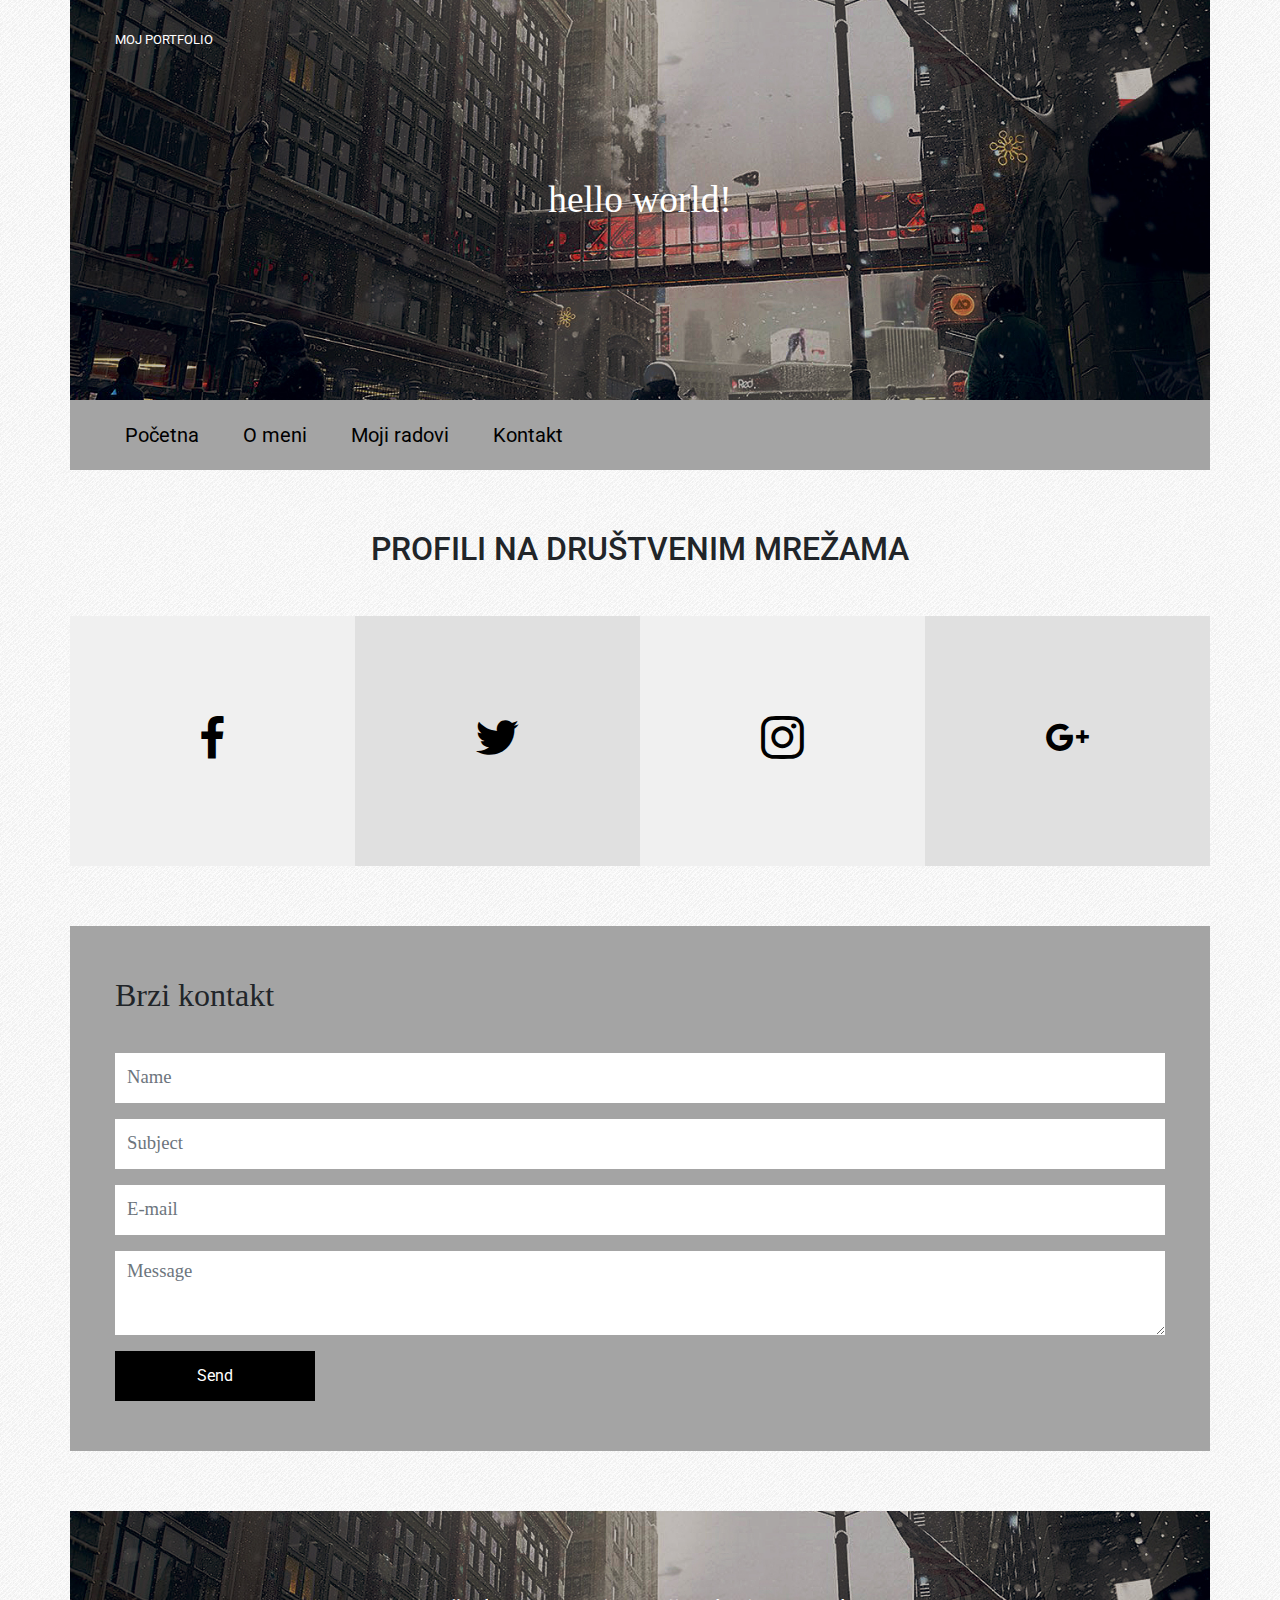
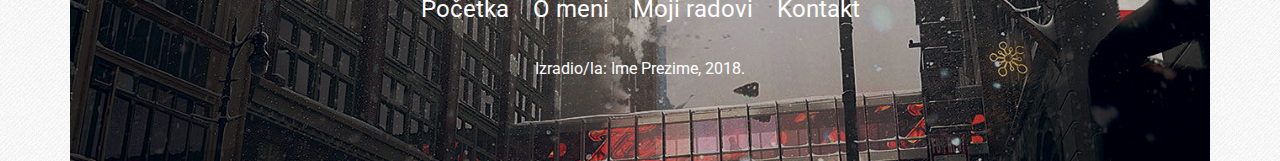
==== kontakt.html @ f6f8f618 "Add files via upload" ====
<!doctype html>
<html lang="hr">
	<head>
		<meta charset="utf-8">
		<meta name="viewport" content="width=device-width, initial-scale=1, shrink-to-fit=no">
		<title>Moj portfolio</title>
		<link rel="stylesheet" href="bootstrap/bootstrap.min.css">		
		<link href="https://fonts.googleapis.com/css?family=Lobster|Roboto" rel="stylesheet">
		<link rel="stylesheet" href="https://use.fontawesome.com/releases/v5.5.0/css/all.css">
		<link rel="stylesheet" href="lightbox/css/lightbox.css">
		<link rel="stylesheet" href="socicon/style.css">
		<link rel="stylesheet" href="style.css">
	</head>
	<body>
		<div class="container">			
			<!-- ************** Zaglavlje / početak ************** -->
			<div class="row zaglavlje">
				<div class="col">
					<a href="index.html">Moj portfolio</a>
					<p>hello world!</p>
				</div>
			</div>
			<!-- ************** Zaglavlje / kraj ************** -->
			
			<!-- ************** Navigacija / početak ************** -->
			<div class="row navigacija">
				<div class="col">
					<div class="hamburger">
						<span class="fas fa-bars"></span>
					</div>
					<ul class="main-menu">
						<li><a href="index.html">Početna</a></li>
						<li><a href="o_meni.html">O meni</a></li>
						<li><a href="moji_radovi.html">Moji radovi</a></li>
						<li><a href="kontakt.html">Kontakt</a></li>
					</ul>
				</div>
			</div>
			<!-- ************** Navigacija / kraj ************** -->

			<!-- ************** Društvene mreže / početak ************** -->			
			<div class="row social-profiles">
				<div class="col-12">
					<h1>Profili na društvenim mrežama</h1>
				</div>
				<div class="col-md-3 social-profile svijetlo-siva"><p><a href="#"><span class="socicon-facebook"></span></a></p></div>			
				<div class="col-md-3 social-profile tamno-siva"><p><a href="#"><span class="socicon-twitter"></span></a></p></div>			
				<div class="col-md-3 social-profile svijetlo-siva"><p><a href="#"><span class="socicon-instagram"></span></a></p></div>
				<div class="col-md-3 social-profile tamno-siva"><p><a href="#"><span class="socicon-googleplus"></span></a></p></div>
						
			</div>
			
			<!-- ************** Društvene mreže / kraj ************** -->
			
			<!-- ************** Kontakt / početak ************** -->
			<div class="row kontakt">
				<div class="col">
					<h1>Brzi kontakt</h1>
					<form action="" method="post">
						<div class="form-group">							
							<input type="text" class="form-control" id="name" placeholder="Name">
						</div>
						<div class="form-group">							
							<input type="text" class="form-control" id="subject" placeholder="Subject">
						</div>	
						<div class="form-group">							
							<input type="email" class="form-control" id="e-mail" placeholder="E-mail">
						</div>				
						<div class="form-group">
							<textarea class="form-control" id="message" rows="3" placeholder="Message"></textarea>
						</div>
						<button type="submit" class="btn btn-primary">Send</button>
					</form>
				</div>
			</div>
			<!-- ************** Kontakt / kraj ************** -->
		
			<!-- ************** Footer / početak ************** -->
			<div class="row footer">
				<div class="col">
					<div class="footer-content">
						<ul>
							<li><a href="index.html">Početka</a></li>
							<li><a href="o_meni.html">O meni</a></li>
							<li><a href="moji_radovi.html">Moji radovi</a></li>
							<li><a href="kontakt.html">Kontakt</a></li>
						</ul>
						<p>Izradio/la: Ime Prezime, 2018.</p>
					</div>
				</div>
			</div>
			<!-- ************** Footer / kraj ************** -->
		</div>
		<script src="bootstrap/jquery.min.js"></script>
		<script src="bootstrap/popper.min.js"></script>
		<script src="bootstrap/bootstrap.min.js"></script>
		<script src="lightbox/js/lightbox.js"></script>
		<script>
			$('.hamburger').click(function(){
				$('.main-menu').slideToggle();
			});
		</script>
	</body>
</html>
---- socicon/style.css ----
@font-face {
  font-family: 'Socicon';
  src:  url('fonts/Socicon.eot?jxsw4b');
  src:  url('fonts/Socicon.eot?jxsw4b#iefix') format('embedded-opentype'),
    url('fonts/Socicon.woff2?jxsw4b') format('woff2'),
    url('fonts/Socicon.ttf?jxsw4b') format('truetype'),
    url('fonts/Socicon.woff?jxsw4b') format('woff'),
    url('fonts/Socicon.svg?jxsw4b#Socicon') format('svg');
  font-weight: normal;
  font-style: normal;
}

[class^="socicon-"], [class*=" socicon-"] {
  /* use !important to prevent issues with browser extensions that change fonts */
  font-family: 'Socicon' !important;
  speak: none;
  font-style: normal;
  font-weight: normal;
  font-variant: normal;
  text-transform: none;
  line-height: 1;

  /* Better Font Rendering =========== */
  -webkit-font-smoothing: antialiased;
  -moz-osx-font-smoothing: grayscale;
}

.socicon-hackernews:before {
  content: "\e946";
}
.socicon-smashwords:before {
  content: "\e947";
}
.socicon-kobo:before {
  content: "\e948";
}
.socicon-bookbub:before {
  content: "\e949";
}
.socicon-mailru:before {
  content: "\e94a";
}
.socicon-gitlab:before {
  content: "\e945";
}
.socicon-instructables:before {
  content: "\e944";
}
.socicon-portfolio:before {
  content: "\e943";
}
.socicon-codered:before {
  content: "\e940";
}
.socicon-origin:before {
  content: "\e941";
}
.socicon-nextdoor:before {
  content: "\e942";
}
.socicon-udemy:before {
  content: "\e93f";
}
.socicon-livemaster:before {
  content: "\e93e";
}
.socicon-crunchbase:before {
  content: "\e93b";
}
.socicon-homefy:before {
  content: "\e93c";
}
.socicon-calendly:before {
  content: "\e93d";
}
.socicon-realtor:before {
  content: "\e90f";
}
.socicon-tidal:before {
  content: "\e910";
}
.socicon-qobuz:before {
  content: "\e911";
}
.socicon-natgeo:before {
  content: "\e912";
}
.socicon-mastodon:before {
  content: "\e913";
}
.socicon-unsplash:before {
  content: "\e914";
}
.socicon-homeadvisor:before {
  content: "\e915";
}
.socicon-angieslist:before {
  content: "\e916";
}
.socicon-codepen:before {
  content: "\e917";
}
.socicon-slack:before {
  content: "\e918";
}
.socicon-openaigym:before {
  content: "\e919";
}
.socicon-logmein:before {
  content: "\e91a";
}
.socicon-fiverr:before {
  content: "\e91b";
}
.socicon-gotomeeting:before {
  content: "\e91c";
}
.socicon-aliexpress:before {
  content: "\e91d";
}
.socicon-guru:before {
  content: "\e91e";
}
.socicon-appstore:before {
  content: "\e91f";
}
.socicon-homes:before {
  content: "\e920";
}
.socicon-zoom:before {
  content: "\e921";
}
.socicon-alibaba:before {
  content: "\e922";
}
.socicon-craigslist:before {
  content: "\e923";
}
.socicon-wix:before {
  content: "\e924";
}
.socicon-redfin:before {
  content: "\e925";
}
.socicon-googlecalendar:before {
  content: "\e926";
}
.socicon-shopify:before {
  content: "\e927";
}
.socicon-freelancer:before {
  content: "\e928";
}
.socicon-seedrs:before {
  content: "\e929";
}
.socicon-bing:before {
  content: "\e92a";
}
.socicon-doodle:before {
  content: "\e92b";
}
.socicon-bonanza:before {
  content: "\e92c";
}
.socicon-squarespace:before {
  content: "\e92d";
}
.socicon-toptal:before {
  content: "\e92e";
}
.socicon-gust:before {
  content: "\e92f";
}
.socicon-ask:before {
  content: "\e930";
}
.socicon-trulia:before {
  content: "\e931";
}
.socicon-loomly:before {
  content: "\e932";
}
.socicon-ghost:before {
  content: "\e933";
}
.socicon-upwork:before {
  content: "\e934";
}
.socicon-fundable:before {
  content: "\e935";
}
.socicon-booking:before {
  content: "\e936";
}
.socicon-googlemaps:before {
  content: "\e937";
}
.socicon-zillow:before {
  content: "\e938";
}
.socicon-niconico:before {
  content: "\e939";
}
.socicon-toneden:before {
  content: "\e93a";
}
.socicon-augment:before {
  content: "\e908";
}
.socicon-bitbucket:before {
  content: "\e909";
}
.socicon-fyuse:before {
  content: "\e90a";
}
.socicon-yt-gaming:before {
  content: "\e90b";
}
.socicon-sketchfab:before {
  content: "\e90c";
}
.socicon-mobcrush:before {
  content: "\e90d";
}
.socicon-microsoft:before {
  content: "\e90e";
}
.socicon-pandora:before {
  content: "\e907";
}
.socicon-messenger:before {
  content: "\e906";
}
.socicon-gamewisp:before {
  content: "\e905";
}
.socicon-bloglovin:before {
  content: "\e904";
}
.socicon-tunein:before {
  content: "\e903";
}
.socicon-gamejolt:before {
  content: "\e901";
}
.socicon-trello:before {
  content: "\e902";
}
.socicon-spreadshirt:before {
  content: "\e900";
}
.socicon-500px:before {
  content: "\e000";
}
.socicon-8tracks:before {
  content: "\e001";
}
.socicon-airbnb:before {
  content: "\e002";
}
.socicon-alliance:before {
  content: "\e003";
}
.socicon-amazon:before {
  content: "\e004";
}
.socicon-amplement:before {
  content: "\e005";
}
.socicon-android:before {
  content: "\e006";
}
.socicon-angellist:before {
  content: "\e007";
}
.socicon-apple:before {
  content: "\e008";
}
.socicon-appnet:before {
  content: "\e009";
}
.socicon-baidu:before {
  content: "\e00a";
}
.socicon-bandcamp:before {
  content: "\e00b";
}
.socicon-battlenet:before {
  content: "\e00c";
}
.socicon-mixer:before {
  content: "\e00d";
}
.socicon-bebee:before {
  content: "\e00e";
}
.socicon-bebo:before {
  content: "\e00f";
}
.socicon-behance:before {
  content: "\e010";
}
.socicon-blizzard:before {
  content: "\e011";
}
.socicon-blogger:before {
  content: "\e012";
}
.socicon-buffer:before {
  content: "\e013";
}
.socicon-chrome:before {
  content: "\e014";
}
.socicon-coderwall:before {
  content: "\e015";
}
.socicon-curse:before {
  content: "\e016";
}
.socicon-dailymotion:before {
  content: "\e017";
}
.socicon-deezer:before {
  content: "\e018";
}
.socicon-delicious:before {
  content: "\e019";
}
.socicon-deviantart:before {
  content: "\e01a";
}
.socicon-diablo:before {
  content: "\e01b";
}
.socicon-digg:before {
  content: "\e01c";
}
.socicon-discord:before {
  content: "\e01d";
}
.socicon-disqus:before {
  content: "\e01e";
}
.socicon-douban:before {
  content: "\e01f";
}
.socicon-draugiem:before {
  content: "\e020";
}
.socicon-dribbble:before {
  content: "\e021";
}
.socicon-drupal:before {
  content: "\e022";
}
.socicon-ebay:before {
  content: "\e023";
}
.socicon-ello:before {
  content: "\e024";
}
.socicon-endomodo:before {
  content: "\e025";
}
.socicon-envato:before {
  content: "\e026";
}
.socicon-etsy:before {
  content: "\e027";
}
.socicon-facebook:before {
  content: "\e028";
}
.socicon-feedburner:before {
  content: "\e029";
}
.socicon-filmweb:before {
  content: "\e02a";
}
.socicon-firefox:before {
  content: "\e02b";
}
.socicon-flattr:before {
  content: "\e02c";
}
.socicon-flickr:before {
  content: "\e02d";
}
.socicon-formulr:before {
  content: "\e02e";
}
.socicon-forrst:before {
  content: "\e02f";
}
.socicon-foursquare:before {
  content: "\e030";
}
.socicon-friendfeed:before {
  content: "\e031";
}
.socicon-github:before {
  content: "\e032";
}
.socicon-goodreads:before {
  content: "\e033";
}
.socicon-google:before {
  content: "\e034";
}
.socicon-googlescholar:before {
  content: "\e035";
}
.socicon-googlegroups:before {
  content: "\e036";
}
.socicon-googlephotos:before {
  content: "\e037";
}
.socicon-googleplus:before {
  content: "\e038";
}
.socicon-grooveshark:before {
  content: "\e039";
}
.socicon-hackerrank:before {
  content: "\e03a";
}
.socicon-hearthstone:before {
  content: "\e03b";
}
.socicon-hellocoton:before {
  content: "\e03c";
}
.socicon-heroes:before {
  content: "\e03d";
}
.socicon-smashcast:before {
  content: "\e03e";
}
.socicon-horde:before {
  content: "\e03f";
}
.socicon-houzz:before {
  content: "\e040";
}
.socicon-icq:before {
  content: "\e041";
}
.socicon-identica:before {
  content: "\e042";
}
.socicon-imdb:before {
  content: "\e043";
}
.socicon-instagram:before {
  content: "\e044";
}
.socicon-issuu:before {
  content: "\e045";
}
.socicon-istock:before {
  content: "\e046";
}
.socicon-itunes:before {
  content: "\e047";
}
.socicon-keybase:before {
  content: "\e048";
}
.socicon-lanyrd:before {
  content: "\e049";
}
.socicon-lastfm:before {
  content: "\e04a";
}
.socicon-line:before {
  content: "\e04b";
}
.socicon-linkedin:before {
  content: "\e04c";
}
.socicon-livejournal:before {
  content: "\e04d";
}
.socicon-lyft:before {
  content: "\e04e";
}
.socicon-macos:before {
  content: "\e04f";
}
.socicon-mail:before {
  content: "\e050";
}
.socicon-medium:before {
  content: "\e051";
}
.socicon-meetup:before {
  content: "\e052";
}
.socicon-mixcloud:before {
  content: "\e053";
}
.socicon-modelmayhem:before {
  content: "\e054";
}
.socicon-mumble:before {
  content: "\e055";
}
.socicon-myspace:before {
  content: "\e056";
}
.socicon-newsvine:before {
  content: "\e057";
}
.socicon-nintendo:before {
  content: "\e058";
}
.socicon-npm:before {
  content: "\e059";
}
.socicon-odnoklassniki:before {
  content: "\e05a";
}
.socicon-openid:before {
  content: "\e05b";
}
.socicon-opera:before {
  content: "\e05c";
}
.socicon-outlook:before {
  content: "\e05d";
}
.socicon-overwatch:before {
  content: "\e05e";
}
.socicon-patreon:before {
  content: "\e05f";
}
.socicon-paypal:before {
  content: "\e060";
}
.socicon-periscope:before {
  content: "\e061";
}
.socicon-persona:before {
  content: "\e062";
}
.socicon-pinterest:before {
  content: "\e063";
}
.socicon-play:before {
  content: "\e064";
}
.socicon-player:before {
  content: "\e065";
}
.socicon-playstation:before {
  content: "\e066";
}
.socicon-pocket:before {
  content: "\e067";
}
.socicon-qq:before {
  content: "\e068";
}
.socicon-quora:before {
  content: "\e069";
}
.socicon-raidcall:before {
  content: "\e06a";
}
.socicon-ravelry:before {
  content: "\e06b";
}
.socicon-reddit:before {
  content: "\e06c";
}
.socicon-renren:before {
  content: "\e06d";
}
.socicon-researchgate:before {
  content: "\e06e";
}
.socicon-residentadvisor:before {
  content: "\e06f";
}
.socicon-reverbnation:before {
  content: "\e070";
}
.socicon-rss:before {
  content: "\e071";
}
.socicon-sharethis:before {
  content: "\e072";
}
.socicon-skype:before {
  content: "\e073";
}
.socicon-slideshare:before {
  content: "\e074";
}
.socicon-smugmug:before {
  content: "\e075";
}
.socicon-snapchat:before {
  content: "\e076";
}
.socicon-songkick:before {
  content: "\e077";
}
.socicon-soundcloud:before {
  content: "\e078";
}
.socicon-spotify:before {
  content: "\e079";
}
.socicon-stackexchange:before {
  content: "\e07a";
}
.socicon-stackoverflow:before {
  content: "\e07b";
}
.socicon-starcraft:before {
  content: "\e07c";
}
.socicon-stayfriends:before {
  content: "\e07d";
}
.socicon-steam:before {
  content: "\e07e";
}
.socicon-storehouse:before {
  content: "\e07f";
}
.socicon-strava:before {
  content: "\e080";
}
.socicon-streamjar:before {
  content: "\e081";
}
.socicon-stumbleupon:before {
  content: "\e082";
}
.socicon-swarm:before {
  content: "\e083";
}
.socicon-teamspeak:before {
  content: "\e084";
}
.socicon-teamviewer:before {
  content: "\e085";
}
.socicon-technorati:before {
  content: "\e086";
}
.socicon-telegram:before {
  content: "\e087";
}
.socicon-tripadvisor:before {
  content: "\e088";
}
.socicon-tripit:before {
  content: "\e089";
}
.socicon-triplej:before {
  content: "\e08a";
}
.socicon-tumblr:before {
  content: "\e08b";
}
.socicon-twitch:before {
  content: "\e08c";
}
.socicon-twitter:before {
  content: "\e08d";
}
.socicon-uber:before {
  content: "\e08e";
}
.socicon-ventrilo:before {
  content: "\e08f";
}
.socicon-viadeo:before {
  content: "\e090";
}
.socicon-viber:before {
  content: "\e091";
}
.socicon-viewbug:before {
  content: "\e092";
}
.socicon-vimeo:before {
  content: "\e093";
}
.socicon-vine:before {
  content: "\e094";
}
.socicon-vkontakte:before {
  content: "\e095";
}
.socicon-warcraft:before {
  content: "\e096";
}
.socicon-wechat:before {
  content: "\e097";
}
.socicon-weibo:before {
  content: "\e098";
}
.socicon-whatsapp:before {
  content: "\e099";
}
.socicon-wikipedia:before {
  content: "\e09a";
}
.socicon-windows:before {
  content: "\e09b";
}
.socicon-wordpress:before {
  content: "\e09c";
}
.socicon-wykop:before {
  content: "\e09d";
}
.socicon-xbox:before {
  content: "\e09e";
}
.socicon-xing:before {
  content: "\e09f";
}
.socicon-yahoo:before {
  content: "\e0a0";
}
.socicon-yammer:before {
  content: "\e0a1";
}
.socicon-yandex:before {
  content: "\e0a2";
}
.socicon-yelp:before {
  content: "\e0a3";
}
.socicon-younow:before {
  content: "\e0a4";
}
.socicon-youtube:before {
  content: "\e0a5";
}
.socicon-zapier:before {
  content: "\e0a6";
}
.socicon-zerply:before {
  content: "\e0a7";
}
.socicon-zomato:before {
  content: "\e0a8";
}
.socicon-zynga:before {
  content: "\e0a9";
}
---- style.css ----
body {
	background: url('slike/debut_light.png');
}
/* ------ Zaglavlje / početak ------ */

.zaglavlje {
	height: 400px;
	background: url('slike/zaglavlje.jpg') no-repeat;
	background-size: cover;
}
.zaglavlje a {
	color: #fff;
	font-size: 10pt;
	text-decoration: none;
	display: block;
	margin-top: 30px;
	margin-left: 30px;
	text-transform: uppercase;
	font-family: 'Roboto', sans-serif;
}
.zaglavlje p {
	color: #fff;
	font-size: 28pt;
	text-align: center;
	width: 100%;
	position: absolute;
	top: 50%;
	left: 50%;
	transform: translate(-50%,-50%);
	margin: 0;
	font-family: 'Adam';
}



@media screen and (max-width: 575px) {
	.zaglavlje {
		height: 250px;
	}
	.zaglavlje p {
		display: none;
	}
	.zaglavlje a {
		position: absolute;
		top: 50%;
		left: 50%;
		transform: translate(-50%,-50%);
		margin: 0;
		font-size: 18pt;
	}
	.slider {
		display: none;
	}
}
/* ------ Zaglavlje / kraj ------ */

/* ------ Navigacija / početak ------ */
.navigacija {
	height: 70px;
	background-color: #A4A4A4;
}
.navigacija li {
	display: inline;
	margin-right: 40px;
	list-style-type: none;
}
.navigacija li a {
	line-height: 70px;
	color: #000;
	text-decoration: none;
	font-size: 15pt;
}
.navigacija .hamburger {
	text-align: right;
	font-size: 24pt;
	font: white;
	line-height: 70px;
	padding-right: 40px;
	display: none;
}
.navigacija .main-menu {
	margin-bottom: 0;
}
@media screen and (max-width:760px) {
	.navigacija .hamburger {
		display: block;
	}
	.navigacija .main-menu li {
		border-top: 1px solid black;
		display: block;
		background-color: #A4A4A4;
	}
	.navigacija {
		height: auto;
	}
	.main-menu {
		display: none;
	}
}
@media screen and (min-width:761px) {
	.main-menu {
		display: block !important;
	}
}
/* ------ Navigacija / kraj ------ */

.slider .col {
	padding-left: 0;
	padding-right: 0;
	margin-top: 20px;
}
.slider h2 {
	font-size: 18pt;
	text-transform: uppercase;
}
.slider p {
	font-size: 14pt;
}
.slider .carousel-caption {
	background-color: rgba(0,0,0,0.4);
	border-radius: 0px;
}

/* ------ Galerija / početak ------ */
.galerija h1 {
	text-transform: uppercase;
	font-size: 24pt;
	text-align: center;
	padding-top: 60px;
	padding-bottom: 40px;
}
.galerija .slika .maska {
	background-color: #000;
	position: absolute;
	top: 0;
	right: 0;
	left: 0;
	bottom: 0;
	opacity: 0;
	transition: 1s ease;
}
.galerija .slika:hover .maska {
	opacity: 0.7;
}
.galerija .slika .maska p {
	color: #fff;
	position: absolute;
	left: 50%;
	top: 50%;
	transform: translate(-50%,-50%);
}
.galerija .slika {
	padding: 0;
}
.galerija .maska a {
  color: #fff;
  text-decoration: none;
  display: block;
  text-align: center;
}
.galerija .maska .naziv-rada {
	font-size: 18pt;
	text-transform: uppercase;
}
.galerija .maska .kategorija {
	font-size: 14pt;
}
/* ------ Galerija / kraj ------ */

/* ------ Kontakt / početak ------ */
.kontakt {
	background-color: #A4A4A4;
	padding: 50px 30px;
	margin-top: 60px;
}
.kontakt h1 {
	font-size: 24pt;
	font-family: 'Adam';
	padding-bottom: 30px;
}
.kontakt input[type=text],
.kontakt input[type=email],
.kontakt textarea {
	border: 0;
	border-radius: 0;
}
.kontakt input {
	height: 50px;
}
.kontakt button[type=submit] {
	background-color: #000;
	border: 0;
	border-radius: 0;
	width: 200px;
	height: 50px;
}
@media screen and (max-width:575px) {
	.kontakt button[type=submit] {
		width: 100%;
	}
}
.kontakt ::placeholder {
	font-size: 14pt;
	font-family: 'Adam';
}
/* ------ Kontakt / kraj ------ */

/* ------ Footer / početak ------ */
.footer {
	height: 250px;
	background: url('slike/footer.jpg');
	background-size: cover;
	background-repeat: no-repeat;
	margin-top: 60px;
}

.footer .footer-content {
	width: 100%;
	position: absolute;
	top: 50%;
	left: 50%;
	transform: translate(-50%,-50%);
}

.footer ul {
	text-align: center;
	margin: 0;
	padding: 0;
}
.footer ul li {
	display: inline;
	margin-right: 10px;
	margin-left: 10px;
}
.footer li a {
	color: #fff;
	font-size: 18pt;
	text-decoration: none;
}
@media screen and (max-width:767px) {
	.footer ul li {
		display: block;
		text-align: center;
	}
}
.footer p {
	color: #fff;
	width: 100%;
	text-align: center;
	margin:0;
	margin-top: 30px;
	padding: 0;
}

/* ------ Footer / kraj ------ */



/* ------ O meni / početak ------ */
.o-meni h1,
.vjestine h1 {
	text-transform: uppercase;
	font-size: 24pt;
	text-align: center;
	padding-top: 60px;
	padding-bottom: 40px;
}
.vjestina {
	height: 250px;
}
.vjestina.svijetlo-siva {
	background-color: #F0F0F0;
}
.vjestina.tamno-siva {
	background-color: #E0E0E0;
}
@media screen and (max-width:767px) {
	.vjestina:nth-child(odd) {
		background-color: #F0F0F0;
	}
	.vjestina:nth-child(even) {
		background-color: #E0E0E0;
	}
	.o-meni p:nth-child(1) {
		margin-top: 40px;
	}
}
.vjestina p {
	position: absolute;
	top: 50%;
	left: 50%;
	transform: translate(-50%, -50%);
	text-transform: uppercase;
	text-align: center;
	font-size: 14pt;
}
.no-spacing {
	padding-left: 0;
	padding-right: 0;
}

/* ------ O meni / kraj ------ */

/* ------ Članci / početak ------ */
.clanci h1 {
	text-transform: uppercase;
	font-size: 24pt;
	text-align: center;
	padding-top: 60px;
	padding-bottom: 40px;
}
.clanci .mt-60 {
	margin-top: 60px;
}
.clanak h2 {
	font-size: 24pt;
	margin-bottom: 20px;
}
@media screen and (max-width:767px) {
	.clanak h2 {
		margin-top: 20px;		
	}
}
@media screen and (max-width:575px) {
	.clanak h2 {
		margin-top: 20px;
		text-align: center;
	}
	.clanak p {
		padding-left: 20px;
		padding-right: 20px;
	}
}
/* ------ Članci / kraj ------ */


/* ------ Društvene mreže / početak ------ */
.social-profiles h1 {
	text-transform: uppercase;
	font-size: 24pt;
	text-align: center;
	padding-top: 60px;
	padding-bottom: 40px;
}
.social-profile {
	height: 250px;
}
.social-profile.svijetlo-siva {
	background-color: #F0F0F0;
}
.social-profile.tamno-siva {
	background-color: #E0E0E0;
}
@media screen and (max-width:767px) {
	.social-profile:nth-child(odd) {
		background-color: #F0F0F0;
	}
	.social-profile:nth-child(even) {
		background-color: #E0E0E0;
	}
}
.social-profile p {
	position: absolute;
	top: 50%;
	left: 50%;
	transform: translate(-50%, -50%);
	text-transform: uppercase;
	text-align: center;
	font-size: 32pt;
}
.social-profile p a {
	color: #000;
	text-decoration: none;
}
/* ------ Društvene mreže / kraj ------ */
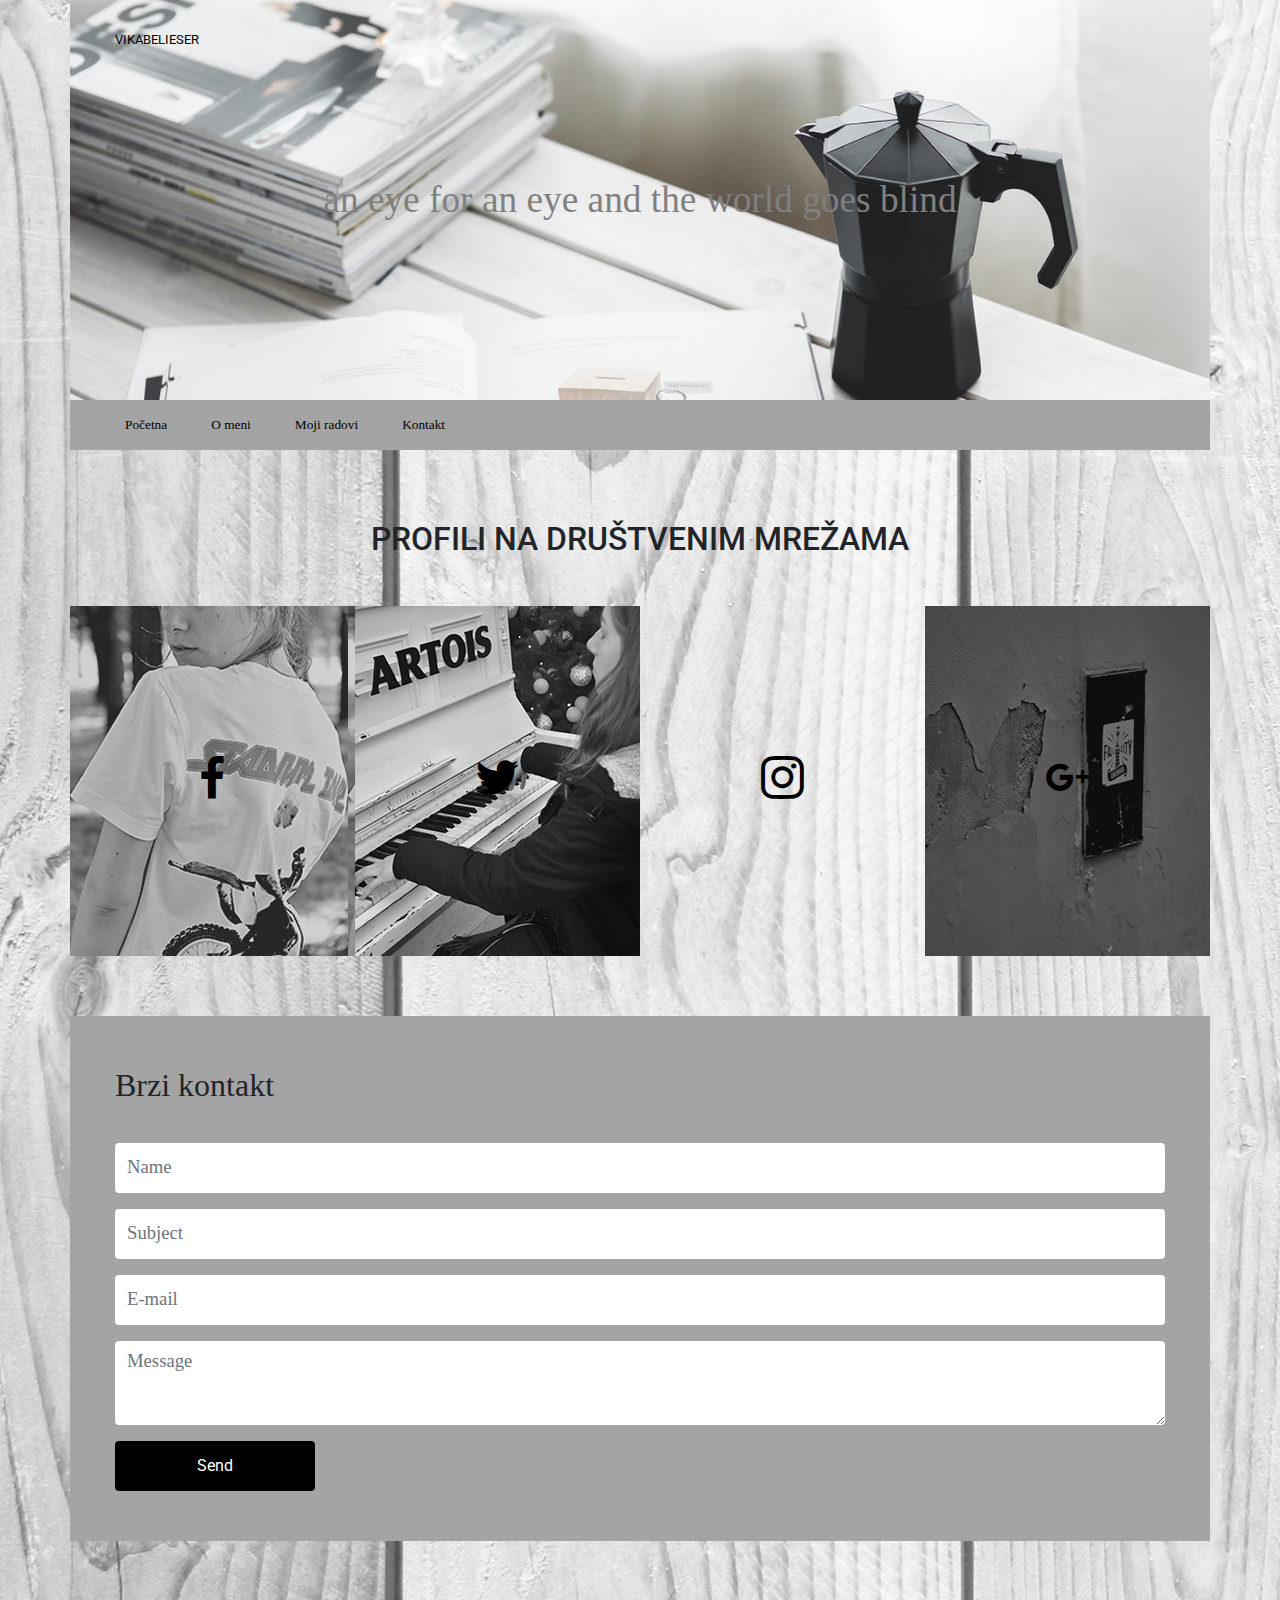
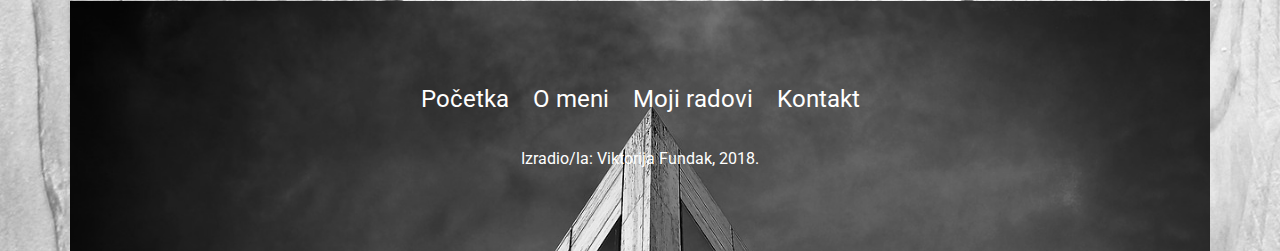
==== commit 8304e159: "Add files via upload" ====
--- a/kontakt.html
+++ b/kontakt.html
@@ -16,8 +16,8 @@
 			<!-- ************** Zaglavlje / početak ************** -->
 			<div class="row zaglavlje">
 				<div class="col">
-					<a href="index.html">Moj portfolio</a>
-					<p>hello world!</p>
+					<a href="index.html">VIKABELIESER</a>
+					<p>an eye for an eye and the world goes blind</p>
 				</div>
 			</div>
 			<!-- ************** Zaglavlje / kraj ************** -->
@@ -43,10 +43,10 @@
 				<div class="col-12">
 					<h1>Profili na društvenim mrežama</h1>
 				</div>
-				<div class="col-md-3 social-profile svijetlo-siva"><p><a href="#"><span class="socicon-facebook"></span></a></p></div>			
-				<div class="col-md-3 social-profile tamno-siva"><p><a href="#"><span class="socicon-twitter"></span></a></p></div>			
-				<div class="col-md-3 social-profile svijetlo-siva"><p><a href="#"><span class="socicon-instagram"></span></a></p></div>
-				<div class="col-md-3 social-profile tamno-siva"><p><a href="#"><span class="socicon-googleplus"></span></a></p></div>
+				<div class="col-md-3 social-profile tamno-siva"><p><a href="https://www.facebook.com/vikabelieser"><span class="socicon-facebook"></span></a></p></div>			
+				<div class="col-md-3 social-profile plava"><p><a href="https://twitter.com/vikabelieser"><span class="socicon-twitter"></span></a></p></div>			
+				<div class="col-md-3 social-profile svijetlo-siva"><p><a href="https://www.instagram.com/vikabelieser/"><span class="socicon-instagram"></span></a></p></div>
+				<div class="col-md-3 social-profile crvena"><p><a href="https://plus.google.com/u/0/+ViktorijaFundak"><span class="socicon-googleplus"></span></a></p></div>
 						
 			</div>
 			
@@ -85,7 +85,7 @@
 							<li><a href="moji_radovi.html">Moji radovi</a></li>
 							<li><a href="kontakt.html">Kontakt</a></li>
 						</ul>
-						<p>Izradio/la: Ime Prezime, 2018.</p>
+						<p>Izradio/la: Viktorija Fundak, 2018.</p>
 					</div>
 				</div>
 			</div>
--- a/style.css
+++ b/style.css
@@ -1,5 +1,5 @@
 body {
-	background: url('slike/debut_light.png');
+	background: url('slike/debut_light.jpg');
 }
 /* ------ Zaglavlje / početak ------ */
 
@@ -9,7 +9,7 @@
 	background-size: cover;
 }
 .zaglavlje a {
-	color: #fff;
+	color: black;
 	font-size: 10pt;
 	text-decoration: none;
 	display: block;
@@ -19,7 +19,7 @@
 	font-family: 'Roboto', sans-serif;
 }
 .zaglavlje p {
-	color: #fff;
+	color: gray;
 	font-size: 28pt;
 	text-align: center;
 	width: 100%;
@@ -56,7 +56,7 @@
 
 /* ------ Navigacija / početak ------ */
 .navigacija {
-	height: 70px;
+	height: 50px;
 	background-color: #A4A4A4;
 }
 .navigacija li {
@@ -65,10 +65,11 @@
 	list-style-type: none;
 }
 .navigacija li a {
-	line-height: 70px;
+	line-height: 50px;
 	color: #000;
 	text-decoration: none;
-	font-size: 15pt;
+	font-size: 10pt;
+	font-family: 'Adam';
 }
 .navigacija .hamburger {
 	text-align: right;
@@ -182,7 +183,7 @@
 .kontakt input[type=email],
 .kontakt textarea {
 	border: 0;
-	border-radius: 0;
+	border-radius: 20;
 }
 .kontakt input {
 	height: 50px;
@@ -190,7 +191,7 @@
 .kontakt button[type=submit] {
 	background-color: #000;
 	border: 0;
-	border-radius: 0;
+	border-radius: 10;
 	width: 200px;
 	height: 50px;
 }
@@ -339,18 +340,30 @@
 	text-transform: uppercase;
 	font-size: 24pt;
 	text-align: center;
-	padding-top: 60px;
+	padding-top: 70px;
 	padding-bottom: 40px;
 }
 .social-profile {
-	height: 250px;
-}
+	height: 350px;
+}
+
+.social-profile.tamno-siva {
+	background: url('slike/1.jpg');
+}
+
 .social-profile.svijetlo-siva {
-	background-color: #F0F0F0;
-}
-.social-profile.tamno-siva {
-	background-color: #E0E0E0;
-}
+	background: url('slike/Izrezak.jpg');
+}
+
+
+.social-profile.plava {
+	background: url('slike/zg.jpg');
+}
+
+.social-profile.crvena {
+	background: url('slike/zid.jpg');
+}
+
 @media screen and (max-width:767px) {
 	.social-profile:nth-child(odd) {
 		background-color: #F0F0F0;
